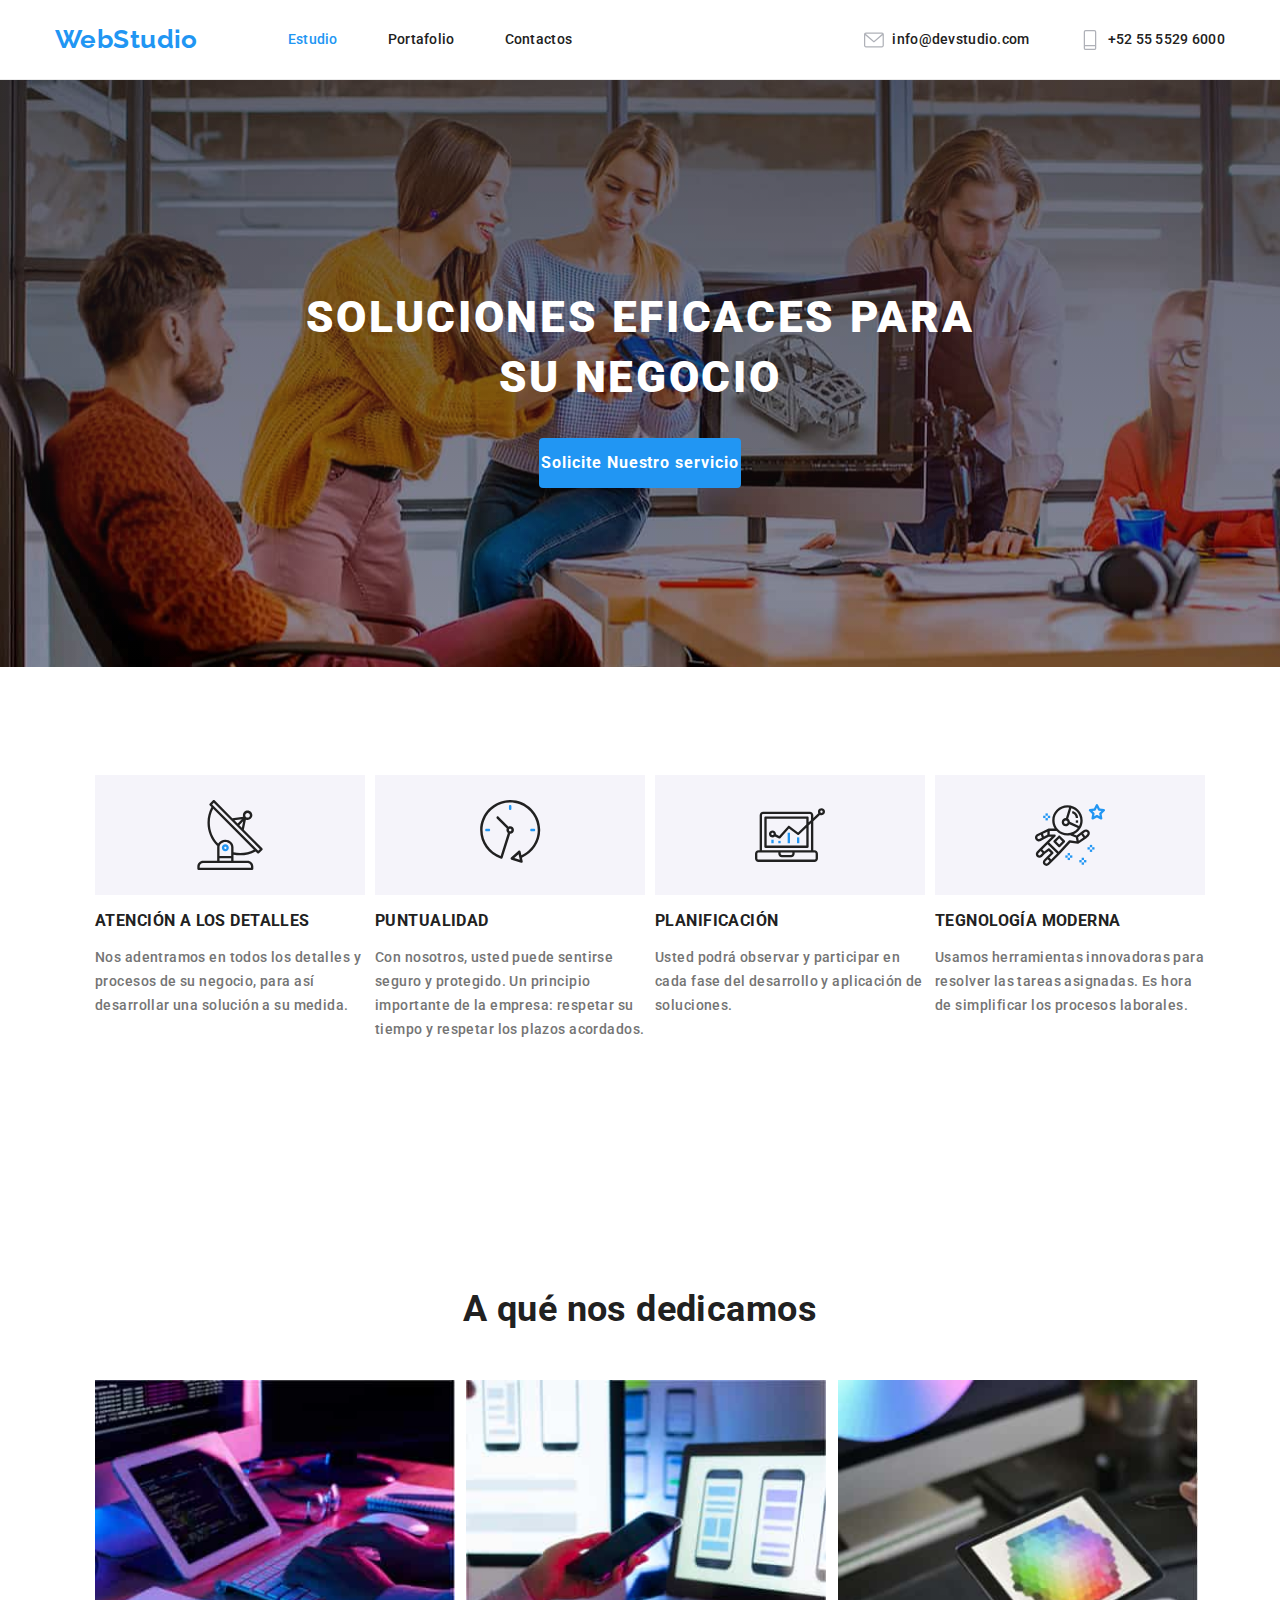
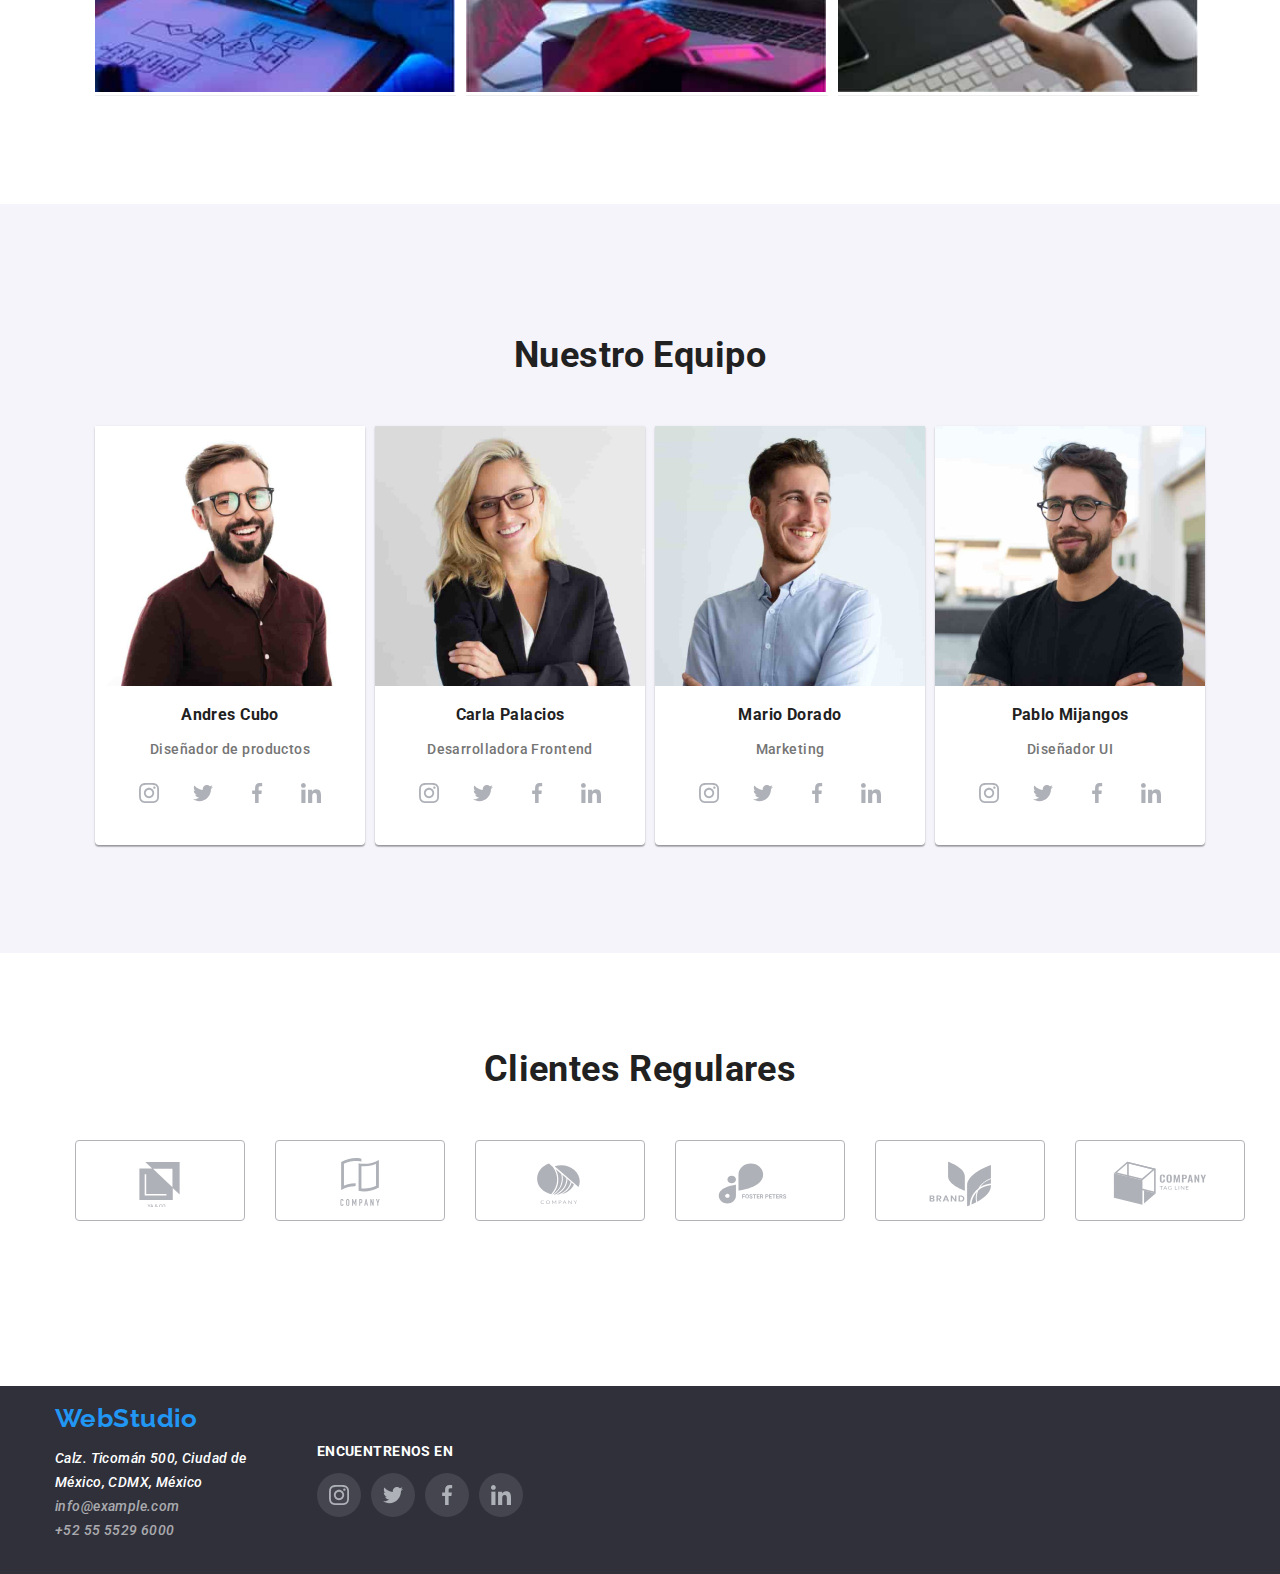
==== index.html @ abdca2fd "first commit" ====
<!DOCTYPE html>
<html lang="en">
  <head>
    <meta charset="UTF-8" />
    <meta name="viewport" content="width=device-width, initial-scale=1.0" />
    <title>WebStudio4</title>
    <link
      rel="stylesheet"
      href="https://cdnjs.cloudflare.com/ajax/libs/modern-normalize/1.0.0/modern-normalize.min.css"
    />
    <link rel="stylesheet" href="./css/styles.css" />
  </head>
  <body>
    <header class="header">
      <div class="header container">
        <nav class="header gap">
          <a class="link webstudio" href="index.html">WebStudio</a>
          <ul class="list gap">
            <li><a class="link linkNavigation" href="index.html">Estudio</a></li>
            <li><a class="link textNavigation" href="portfolio.html">Portafolio</a></li>
            <li><a class="link textNavigation" href="#">Contactos</a></li>
          </ul>
        </nav>
        <ul class="list textNavigation gap">
          <li class="contact_item">
            <a class="link link_icon textNavigation contact_item" href="mailto:info@devstudio.com">
              <svg class="contact_icon">
                <use href="./icons/symbol-defs.svg#icon-sobre"></use>
              </svg>
              <p>info@devstudio.com</p>
            </a>
          </li>
          <li class="contact_item">
            <a class="link link_icon textNavigation contact_item" href="tel:+525555296000">
              <svg class="contact_icon">
                <use href="./icons/symbol-defs.svg#icon-telefono"></use>
              </svg>
              <p>+52 55 5529 6000</p>
            </a>
          </li>
        </ul>
      </div>
    </header>
    <main class="main">
      <section class="fondoOscuro hero">
        <h1 class="solutions">SOLUCIONES EFICACES PARA <br />SU NEGOCIO</h1>
        <button type="button" class="button">Solicite Nuestro servicio</button>
      </section>
      <section class="container feature_height section">
        <ul class="list card_set">
          <li class="feature_item">
            <div class="icon_container">
              <svg class="feature_icon">
                <use href="./icons/symbol-defs.svg#icon-antena-1"></use>
              </svg>
            </div>
            <h3 class="featureTitle">ATENCIÓN A LOS DETALLES</h3>
            <p class="feature">
              Nos adentramos en todos los detalles y procesos de su negocio, para así desarrollar
              una solución a su medida.
            </p>
          </li>
          <li class="feature_item">
            <div class="icon_container">
              <svg class="feature_icon">
                <use href="./icons/symbol-defs.svg#icon-reloj-1"></use>
              </svg>
            </div>
            <h3 class="featureTitle">PUNTUALIDAD</h3>
            <p class="feature">
              Con nosotros, usted puede sentirse seguro y protegido. Un principio importante de la
              empresa: respetar su tiempo y respetar los plazos acordados.
            </p>
          </li>
          <li class="feature_item">
            <div class="icon_container">
              <svg class="feature_icon">
                <use href="./icons/symbol-defs.svg#icon-diagrama-1"></use>
              </svg>
            </div>
            <h3 class="featureTitle">PLANIFICACIÓN</h3>
            <p class="feature">
              Usted podrá observar y participar en cada fase del desarrollo y aplicación de
              soluciones.
            </p>
          </li>
          <li class="feature_item">
            <div class="icon_container">
              <svg class="feature_icon">
                <use href="./icons/symbol-defs.svg#icon-astronauta-1"></use>
              </svg>
            </div>
            <h3 class="featureTitle">TEGNOLOGÍA MODERNA</h3>
            <p class="feature">
              Usamos herramientas innovadoras para resolver las tareas asignadas. Es hora de
              simplificar los procesos laborales.
            </p>
          </li>
        </ul>
      </section>
      <section class="about_us section">
        <div class="container">
          <h2 class="nosotros">A qué nos dedicamos</h2>
          <ul class="list card_set">
            <li class="item">
              <img src="./images/aquenosdedicamos1.jpg" alt="programacion" width="360" />
            </li>
            <li class="item">
              <img src="./images/aquenosdedicamos2.jpg" alt="diseño responsivo" width="360" />
            </li>
            <li class="item">
              <img src="./images/aquenosdedicamos3.jpg" alt="experiencia de usuario" width="360" />
            </li>
          </ul>
        </div>
      </section>
      <section class="equip section">
        <div class="container">
          <h3 class="nosotros">Nuestro Equipo</h3>
          <ul class="list card_set">
            <li class="worker">
              <img
                src="./images/fotoAndres.jpg"
                alt="Andres cubo diseñador de productos"
                width="270"
              />
              <h3 class="name">Andres Cubo</h3>
              <p class="profession">Diseñador de productos</p>
              <ul class="list worker_list p-0">
                <li>
                  <a class="worker_social" href="#">
                    <svg class="worker_icon">
                      <use href="./icons/symbol-defs.svg#icon-instagram-1"></use>
                    </svg>
                  </a>
                </li>
                <li>
                  <a class="worker_social" href="#">
                    <svg class="worker_icon">
                      <use href="./icons/symbol-defs.svg#icon-twitter-1"></use>
                    </svg>
                  </a>
                </li>
                <li>
                  <a class="worker_social" href="#">
                    <svg class="worker_icon">
                      <use href="./icons/symbol-defs.svg#icon-facebook-1"></use>
                    </svg>
                  </a>
                </li>
                <li>
                  <a class="worker_social" href="#">
                    <svg class="worker_icon">
                      <use href="./icons/symbol-defs.svg#icon-linkedin-1"></use>
                    </svg>
                  </a>
                </li>
              </ul>
            </li>
            <li class="worker">
              <img
                class="photo"
                src="./images/fotoCarla.jpg"
                alt="Carla palacios Desarrolladora frontend"
                width="270"
              />
              <h3 class="name">Carla Palacios</h3>
              <p class="profession">Desarrolladora Frontend</p>
              <ul class="list worker_list p-0">
                <li>
                  <a class="worker_social" href="#">
                    <svg class="worker_icon">
                      <use href="./icons/symbol-defs.svg#icon-instagram-1"></use>
                    </svg>
                  </a>
                </li>
                <li>
                  <a class="worker_social" href="#">
                    <svg class="worker_icon">
                      <use href="./icons/symbol-defs.svg#icon-twitter-1"></use>
                    </svg>
                  </a>
                </li>
                <li>
                  <a class="worker_social" href="#">
                    <svg class="worker_icon">
                      <use href="./icons/symbol-defs.svg#icon-facebook-1"></use>
                    </svg>
                  </a>
                </li>
                <li>
                  <a class="worker_social" href="#">
                    <svg class="worker_icon">
                      <use href="./icons/symbol-defs.svg#icon-linkedin-1"></use>
                    </svg>
                  </a>
                </li>
              </ul>
            </li>
            <li class="worker">
              <img src="./images/fotoMario.jpg" alt="Mario dorado Marketing" width="270" />
              <h3 class="name">Mario Dorado</h3>
              <p class="profession">Marketing</p>
              <ul class="list worker_list p-0">
                <li>
                  <a class="worker_social" href="#">
                    <svg class="worker_icon">
                      <use href="./icons/symbol-defs.svg#icon-instagram-1"></use>
                    </svg>
                  </a>
                </li>
                <li>
                  <a class="worker_social" href="#">
                    <svg class="worker_icon">
                      <use href="./icons/symbol-defs.svg#icon-twitter-1"></use>
                    </svg>
                  </a>
                </li>
                <li>
                  <a class="worker_social" href="#">
                    <svg class="worker_icon">
                      <use href="./icons/symbol-defs.svg#icon-facebook-1"></use>
                    </svg>
                  </a>
                </li>
                <li>
                  <a class="worker_social" href="#">
                    <svg class="worker_icon">
                      <use href="./icons/symbol-defs.svg#icon-linkedin-1"></use>
                    </svg>
                  </a>
                </li>
              </ul>
            </li>
            <li class="worker">
              <img src="./images/fotoPablo.jpg" alt="Pablo Mijangos Diseñador IU" width="270" />
              <h3 class="name">Pablo Mijangos</h3>
              <p class="profession">Diseñador UI</p>
              <ul class="list worker_list p-0">
                <li>
                  <a class="worker_social" href="#">
                    <svg class="worker_icon">
                      <use href="./icons/symbol-defs.svg#icon-instagram-1"></use>
                    </svg>
                  </a>
                </li>
                <li>
                  <a class="worker_social" href="#">
                    <svg class="worker_icon">
                      <use href="./icons/symbol-defs.svg#icon-twitter-1"></use>
                    </svg>
                  </a>
                </li>
                <li>
                  <a class="worker_social" href="#">
                    <svg class="worker_icon">
                      <use href="./icons/symbol-defs.svg#icon-facebook-1"></use>
                    </svg>
                  </a>
                </li>
                <li>
                  <a class="worker_social" href="#">
                    <svg class="worker_icon">
                      <use href="./icons/symbol-defs.svg#icon-linkedin-1"></use>
                    </svg>
                  </a>
                </li>
              </ul>
            </li>
          </ul>
        </div>
      </section>
      <section class="container">
        <div class="client">
          <h3 class="nosotros">Clientes Regulares</h3>
          <ul class="list client_list">
            <li>
              <a class="client_item" href="#"
                ><svg class="client_icon">
                  <use href="./icons/symbol-defs.svg#icon-Logo"></use>
                </svg>
              </a>
            </li>
            <li>
              <a class="client_item" href="#"
                ><svg class="client_icon">
                  <use href="./icons/symbol-defs.svg#icon-Logo-1"></use>
                </svg>
              </a>
            </li>
            <li>
              <a class="client_item" href="#"
                ><svg class="client_icon">
                  <use href="./icons/symbol-defs.svg#icon-Logo-2"></use>
                </svg>
              </a>
            </li>
            <li>
              <a class="client_item" href="#"
                ><svg class="client_icon">
                  <use href="./icons/symbol-defs.svg#icon-Logo-3"></use>
                </svg>
              </a>
            </li>
            <li>
              <a class="client_item" href="#"
                ><svg class="client_icon">
                  <use href="./icons/symbol-defs.svg#icon-Logo-4"></use>
                </svg>
              </a>
            </li>
            <li>
              <a class="client_item" href="#"
                ><svg class="client_icon">
                  <use href="./icons/symbol-defs.svg#icon-Logo-5"></use>
                </svg>
              </a>
            </li>
          </ul>
        </div>
      </section>
      <footer class="fondoOscuro section footer_height">
        <div class="container foot">
          <div>
            <a class="link webstudio" href="#">WebStudio</a>
            <address>
              <ul class="list footer p-0">
                <li>
                  <a class="link whiteNavigation" href="#"
                    >Calz. Ticomán 500, Ciudad de <br />México, CDMX, México</a
                  >
                </li>
                <li>
                  <a class="link grayNavigation" href="mailto:info@example.com">info@example.com</a>
                </li>
                <li>
                  <a class="link grayNavigation" href="tel:++525555296000 ">+52 55 5529 6000 </a>
                </li>
              </ul>
            </address>
          </div>
          <div>
            <h3 class="footer_social">ENCUENTRENOS EN</h3>
            <ul class="list p-0">
              <li>
                <a class="footer_icon" href="#"
                  ><svg class="worker_icon">
                    <use href="./icons/symbol-defs.svg#icon-instagram-1"></use>
                  </svg>
                </a>
              </li>
              <li>
                <a class="footer_icon" href="#">
                  <svg class="worker_icon">
                    <use href="./icons/symbol-defs.svg#icon-twitter-1"></use>
                  </svg>
                </a>
              </li>
              <li>
                <a class="footer_icon" href="#">
                  <svg class="worker_icon">
                    <use href="./icons/symbol-defs.svg#icon-facebook-1"></use>
                  </svg>
                </a>
              </li>
              <li>
                <a class="footer_icon" href="#">
                  <svg class="worker_icon">
                    <use href="./icons/symbol-defs.svg#icon-linkedin-1"></use>
                  </svg>
                </a>
              </li>
            </ul>
          </div>
        </div>
      </footer>
    </main>
  </body>
</html>
---- css/styles.css ----
@import url('https://fonts.googleapis.com/css2?family=Raleway:ital,wght@0,700;1,700&display=swap');
@import url('https://fonts.googleapis.com/css2?family=Roboto:ital,wght@0,400;0,500;0,700;0,900;1,400;1,500;1,700;1,900&display=swap');

:root {
  --main-color: rgba(255, 255, 255, 1);
  --primary-color: rgba(47, 48, 58, 1);
  --webstudio-color: rgba(33, 150, 243, 1);
  --text-color: rgba(33, 33, 33, 1);
  --paragraph-color: rgba(117, 117, 117, 1);
  --filter-color: rgba(245, 244, 250, 1);
  --icon-color: rgba(175, 177, 184, 1);
}
body {
  color: var(--text-color, black);
  background-color: var(--main-color, white);
  font-family: 'Roboto', sans-serif;
  font-size: 14px;
  font-weight: 500;
  line-height: 1.17;
  letter-spacing: 0.03em;
  /*margin: 0%;*/
}
.ghost {
  display: none;
}

header {
  border-bottom: 1px solid rgba(236, 236, 236, 1);
}
.list .link:hover {
  color: var(--webstudio-color);
}
.list .link:focus {
  color: var(--webstudio-color);
}
.link {
  text-decoration: none;
}
.list {
  list-style: none;
  display: flex;
  gap: 10px;
}
.link:hover .contact_icon {
  fill: var(--webstudio-color);
}
.link:focus .contact_icon {
  fill: var(--webstudio-color);
}
.webstudio {
  color: var(--webstudio-color);
  font-family: 'Raleway', sans-serif;
  font-weight: 700;
  font-size: 26px;
}
.textNavigation {
  color: var(--text-color);
  letter-spacing: 0.02em;
}
.list .linkNavigation {
  color: var(--webstudio-color, rgb(30, 123, 185));
  letter-spacing: 0.02em;
}
.whiteNavigation {
  color: var(--main-color, white);
  line-height: 1.71;
}
.grayNavigation {
  color: rgb(255, 255, 255, 0.6);
  line-height: 1.71;
}
.header {
  display: flex;
  justify-content: space-between;
  align-items: center;
  height: 80px;
}
.contact_item {
  display: flex;
  gap: 8px;
  align-items: center;
}
.contact_icon {
  width: 20px;
  height: 20px;
  fill: var(--icon-color);
}
.fondoOscuro {
  background-color: var(--primary-color);
  display: flex;
  flex-direction: column;
  justify-content: center;
  background-image: linear-gradient(to bottom, rgba(47, 48, 58, 0.4), rgba(255, 255, 255, 0)),
    url(../images/heroImage.jpg);
  background-repeat: no-repeat;
  background-size: auto;
}
.solutions {
  color: var(--main-color, white);
  font-size: 44px;
  font-weight: 900;
  line-height: 1.36;
  letter-spacing: 0.06em;
  text-align: center;
  align-self: center;
}
.hero {
  padding-top: 179px;
  padding-bottom: 179px;
}
.featureTitle {
  font-weight: 700;
  line-height: 1.17;
}
.feature {
  color: var(--paragraph-color, black);
  line-height: 1.71;
  letter-spacing: 0.03em;
}
.icon_container {
  display: flex;
  flex-wrap: wrap;
  width: 270px;
  height: 120px;
  background-color: rgba(245, 244, 250, 1);
  align-content: center;
  justify-content: center;
}
.feature_icon {
  width: 70px;
  height: 70px;
}
.nosotros {
  font-size: 36px;
  font-weight: 700;
  text-align: center;
  margin-bottom: 50px;
}
.name {
  font-size: 16px;
}
.profession {
  color: var(--paragraph-color, black);
}
.worker_list {
  display: flex;
  gap: 10px;
  align-items: center;
  justify-content: center;
}
.worker_social {
  display: flex;
  flex-wrap: wrap;
  align-content: center;
  justify-content: center;
  width: 44px;
  height: 44px;
  border-radius: 50%;
  cursor: pointer;
}
.worker_icon {
  width: 20px;
  height: 20px;
  fill: var(--icon-color);
}
.worker_social:hover {
  background-color: var(--webstudio-color);
}
.worker_social:hover .worker_icon {
  fill: var(--main-color);
}
.worker_social:focus {
  background-color: var(--webstudio-color);
}
.worker_social:focus .worker_icon {
  fill: var(--main-color);
}
.client {
  padding-top: 59px;
  padding-bottom: 151px;
}
.client_list {
  display: flex;
  gap: 30px;
  align-items: center;
  justify-content: center;
}
.client_item {
  display: flex;
  width: 170px;
  height: 81px;
  border-radius: 4px;
  border: 1px solid rgba(175, 177, 184, 0.979);
  align-items: center;
  justify-content: center;
  cursor: pointer;
}
.client_icon {
  width: 106px;
  height: 52px;
  fill: var(--icon-color);
}
.client_item:hover {
  border-color: var(--webstudio-color);
}
.client_item:hover .client_icon {
  fill: var(--webstudio-color);
}
.client_item:focus {
  border-color: var(--webstudio-color);
}
.client_item:focus .client_icon {
  fill: var(--webstudio-color);
}
.button {
  background-color: var(--webstudio-color, rgb(33, 147, 243));
  color: var(--main-color, white);
  /*width: 261px;
  height: 50px;*/
  cursor: pointer;
  font-family: 'Roboto', sans-serif;
  font-size: 16px;
  font-weight: 700;
  line-height: 1.87;
  letter-spacing: 0.06em;
  border-style: none;
  border-radius: 4px;
  box-shadow: 0px 4px 4px 0px rgba(0, 0, 0, 0, 15);
  align-self: center;
  padding: 10px 2px;
}
.list .button {
  background-color: var(--filter-color, rgb(200, 206, 209));
  color: var(--text-color, rgb(63, 53, 53));
  cursor: pointer;
  font-family: 'Roboto', sans-serif;
  font-size: 16px;
  font-weight: 500;
  line-height: 1.62;
  letter-spacing: 0.03em;
  border-style: none;
  border-radius: 4px;
  box-shadow: 0px 4px 4px 0px rgba(0, 0, 0, 0, 15);
  padding: 6px 26px;
  /*width: max-content;
  height: max-content;*/
}
.list .all {
  color: var(--main-color);
  background-color: var(--webstudio-color);
}
.list .button:hover {
  color: var(--main-color);
  background-color: var(--webstudio-color);
  box-shadow: 0px 2px 2px 0px rgba(0, 0, 0, 0.12), 0px 1px 2px 0px rgba(0, 0, 0, 0.08),
    0px 3px 1px 0px rgba(0, 0, 0, 0.1);
}
.list .button:focus {
  color: var(--main-color);
  background-color: var(--webstudio-color);
  box-shadow: 0px 2px 2px 0px rgba(0, 0, 0, 0.12), 0px 1px 2px 0px rgba(0, 0, 0, 0.08),
    0px 3px 1px 0px rgba(0, 0, 0, 0.1);
}
/*.list .button:focus {
  outline: none;
}*/
.list .proyectTitle {
  color: rgba(33, 33, 33, 1);
  font-size: 18px;
  font-weight: 700;
  line-height: 2;
  letter-spacing: 0.06em;
  padding-left: 24px;
  padding-top: 20px;
  margin: 0px;
}
.list .proyect {
  color: var(--paragraph-color, black);
  font-size: 16px;
  line-height: 1.87;
  padding-left: 24px;
  padding-bottom: 20px;
  margin: 0px;
}
.main {
  display: flex;
  flex-direction: column;
}
.container {
  width: 1200px;
  align-self: center;
  margin: 0 auto;
  padding: 0 15px;
}
.p-0 {
  padding: 0%;
}
.footer {
  display: flex;
  flex-direction: column;
  gap: 0px;
}
.foot {
  display: flex;
  flex-wrap: wrap;
  gap: 70px;
  align-items: center;
}
.footer_social {
  color: var(--main-color);
  font-size: 14px;
  letter-spacing: 0.42px;
}
.footer_icon {
  display: flex;
  flex-wrap: wrap;
  align-content: center;
  justify-content: center;
  width: 44px;
  height: 44px;
  background-color: rgba(255, 255, 255, 0.1);
  border-radius: 50%;
  cursor: pointer;
}
.footer_icon:hover {
  background-color: var(--webstudio-color);
}
.footer_icon:focus {
  background-color: var(--webstudio-color);
}
.card_set {
  display: flex;
  flex-wrap: wrap;
  gap: 10px;
}
.worker {
  background-color: var(--main-color);
  text-align: center;
  border-radius: 0px 0px 4px 4px;
  box-shadow: 0px 2px 1px 0px rgba(0, 0, 0, 0.2), 0px 1px 1px 0px rgba(0, 0, 0, 0.14),
    0px 1px 3px 0px rgba(0, 0, 0, 0.12);
  flex-basis: calc((100% - 3 * 23px) / 4);
  padding-bottom: 30px;
}
.equip {
  background-color: rgba(245, 244, 250, 1);
}
.photo {
  object-fit: fill;
}
.item {
  flex-basis: calc((100% - 2 * 23px) / 3);
  border-bottom: 1px solid rgba(238, 238, 238, 1);
}
.about_us {
  padding-bottom: 50px;
}
.feature_item {
  flex-basis: calc((100% - 3 * 23px) / 4);
}
.feature_height {
  display: flex;
  align-items: center;
}
.proyect_section {
  display: flex;
  flex-wrap: wrap;
  flex-direction: row;
  justify-content: center;
  gap: 10px;
}
.proyect_li {
  flex-basis: calc((100% - 2 * 30px) / 3);
  border: 1px solid rgba(238, 238, 238, 1);
  cursor: pointer;
}
.proyect_li:hover {
  box-shadow: 1px 4px 6px 0px rgba(0, 0, 0, 0.16), 0px 4px 4px 0px rgba(0, 0, 0, 0.06),
    0px 1px 1px 0px rgba(0, 0, 0, 0.12);
}
.filter {
  display: flex;
  justify-content: center;
}
.section {
  padding-top: 94px;
  padding-bottom: 94px;
}

.footer_height {
  height: 64px;
  background-image: none;
}
.gap {
  gap: 50px;
}
.filter_group {
  padding-bottom: 54px;
}
.filter_gap {
  gap: 8px;
}
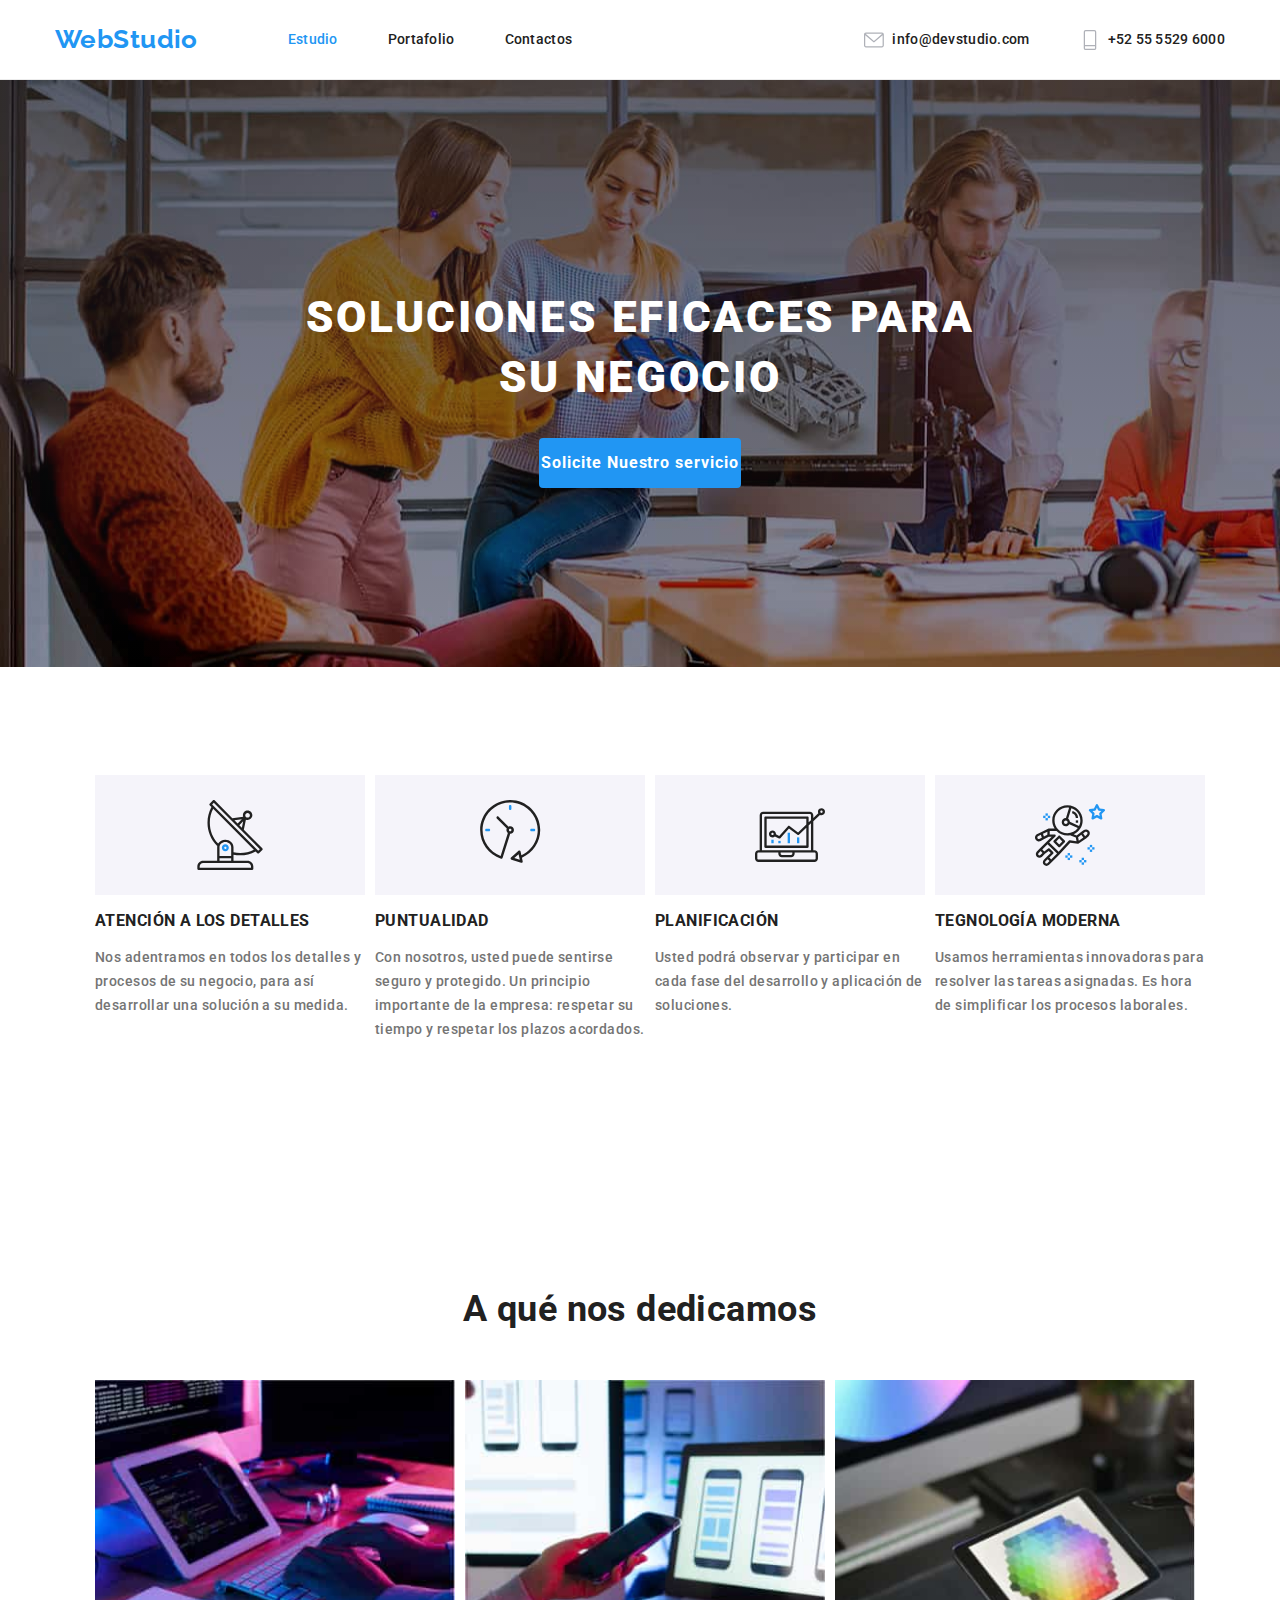
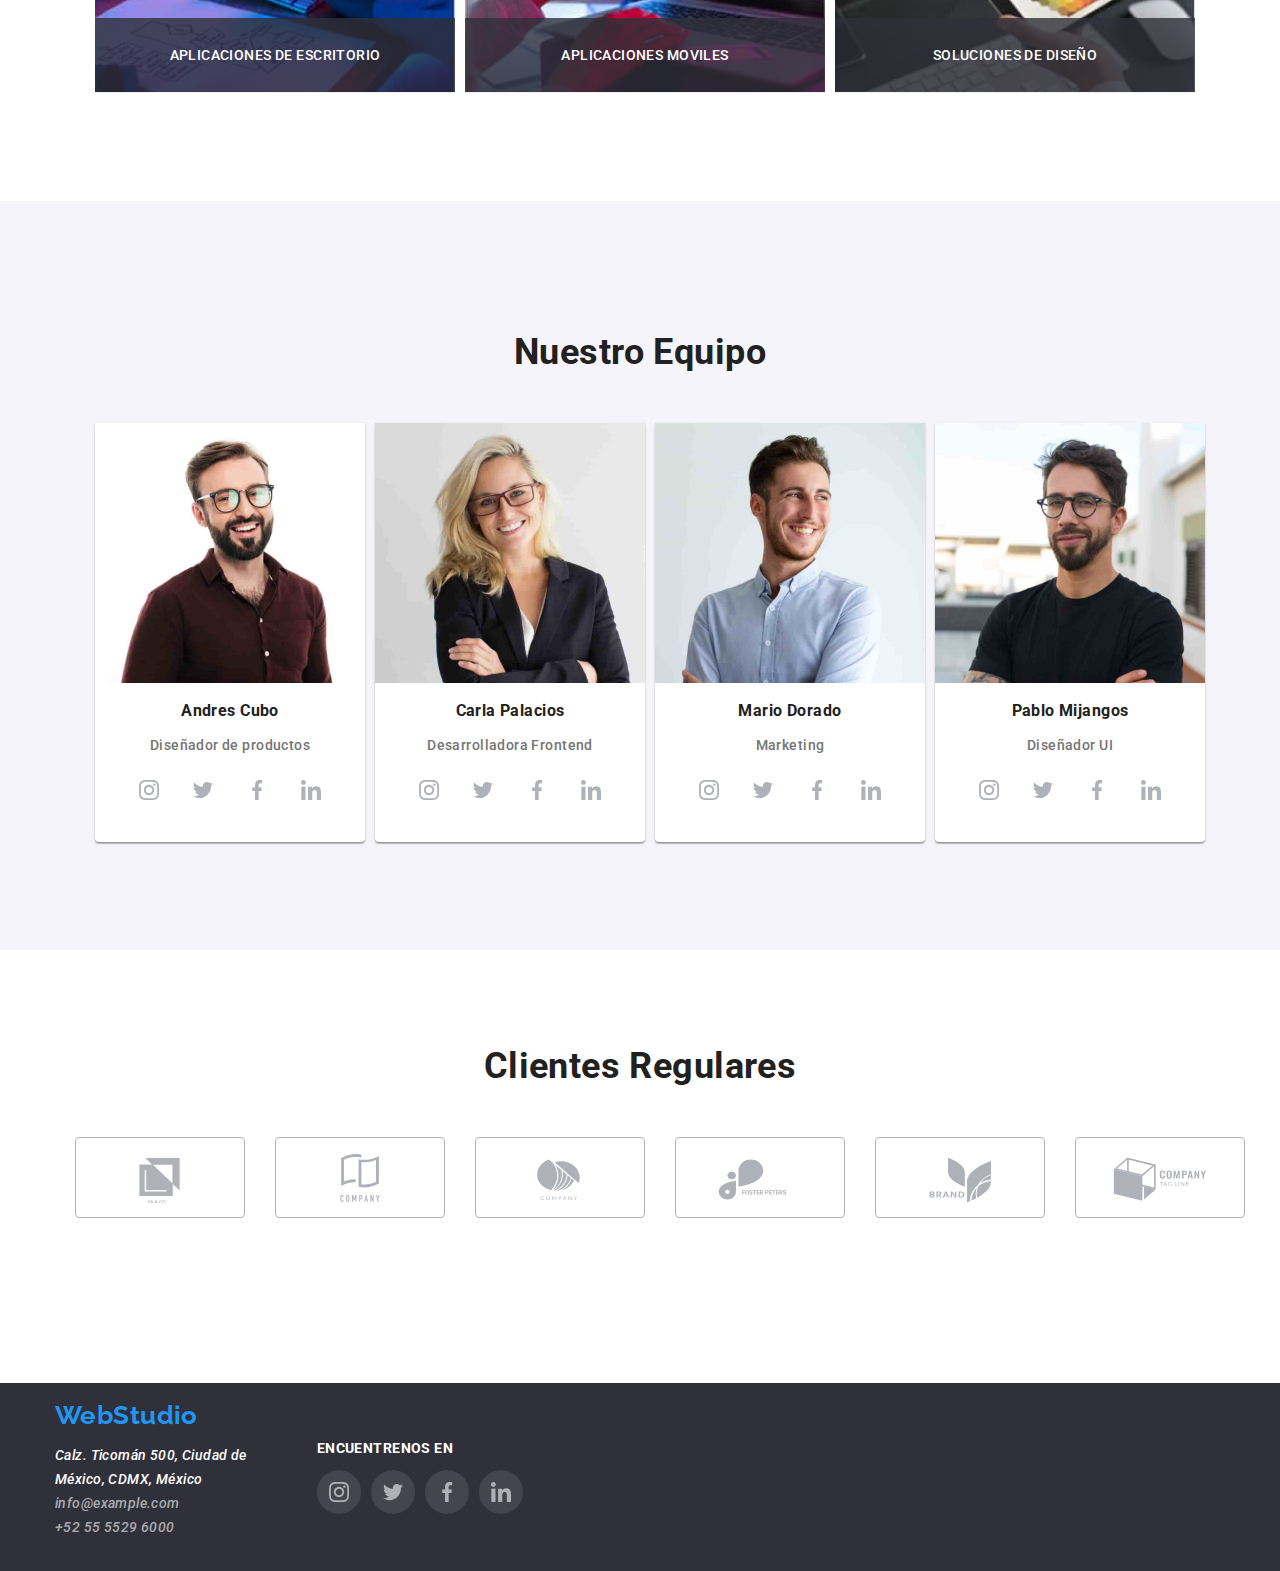
==== commit 2ed633af: "animaciones y transparencias" ====
--- a/index.html
+++ b/index.html
@@ -3,7 +3,7 @@
   <head>
     <meta charset="UTF-8" />
     <meta name="viewport" content="width=device-width, initial-scale=1.0" />
-    <title>WebStudio4</title>
+    <title>WebStudio5</title>
     <link
       rel="stylesheet"
       href="https://cdnjs.cloudflare.com/ajax/libs/modern-normalize/1.0.0/modern-normalize.min.css"
@@ -102,14 +102,17 @@
         <div class="container">
           <h2 class="nosotros">A qué nos dedicamos</h2>
           <ul class="list card_set">
-            <li class="item">
+            <li class="about_item">
               <img src="./images/aquenosdedicamos1.jpg" alt="programacion" width="360" />
-            </li>
-            <li class="item">
+              <p class="about_paragraph">aplicaciones de escritorio</p>
+            </li>
+            <li class="about_item">
               <img src="./images/aquenosdedicamos2.jpg" alt="diseño responsivo" width="360" />
-            </li>
-            <li class="item">
+              <p class="about_paragraph">aplicaciones moviles</p>
+            </li>
+            <li class="about_item">
               <img src="./images/aquenosdedicamos3.jpg" alt="experiencia de usuario" width="360" />
+              <p class="about_paragraph">soluciones de diseño</p>
             </li>
           </ul>
         </div>
--- a/css/styles.css
+++ b/css/styles.css
@@ -346,11 +346,26 @@
   background-color: rgba(245, 244, 250, 1);
 }
 .photo {
-  object-fit: fill;
-}
-.item {
-  flex-basis: calc((100% - 2 * 23px) / 3);
+  object-fit: cover;
+}
+.about_item {
+  display: flex;
+  flex-basis: calc((100% - 2 * 25px) / 3);
   border-bottom: 1px solid rgba(238, 238, 238, 1);
+  position: relative;
+}
+.about_paragraph {
+  display: flex;
+  background-color: rgba(47, 48, 58, 0.8);
+  width: 100%;
+  height: 23.8%;
+  margin: 0px;
+  color: var(--main-color);
+  text-transform: uppercase;
+  justify-content: center;
+  align-items: center;
+  position: absolute;
+  bottom: 0%;
 }
 .about_us {
   padding-bottom: 50px;
@@ -377,6 +392,27 @@
 .proyect_li:hover {
   box-shadow: 1px 4px 6px 0px rgba(0, 0, 0, 0.16), 0px 4px 4px 0px rgba(0, 0, 0, 0.06),
     0px 1px 1px 0px rgba(0, 0, 0, 0.12);
+}
+.image_proyect {
+  position: relative;
+  overflow: hidden;
+}
+.proyect_paragraph {
+  position: absolute;
+  top: 100%;
+  width: 370px;
+  height: 294px;
+  margin: 0%;
+  color: var(--main-color);
+  font-size: 18px;
+  font-weight: 400;
+  line-height: 1.55;
+  background-color: rgba(33, 150, 243, 0.9);
+  padding: 63px 24px;
+  transition: top 250ms cubic-bezier(0.4, 0, 0.2, 1);
+}
+.image_proyect:hover .proyect_paragraph {
+  top: 0%;
 }
 .filter {
   display: flex;
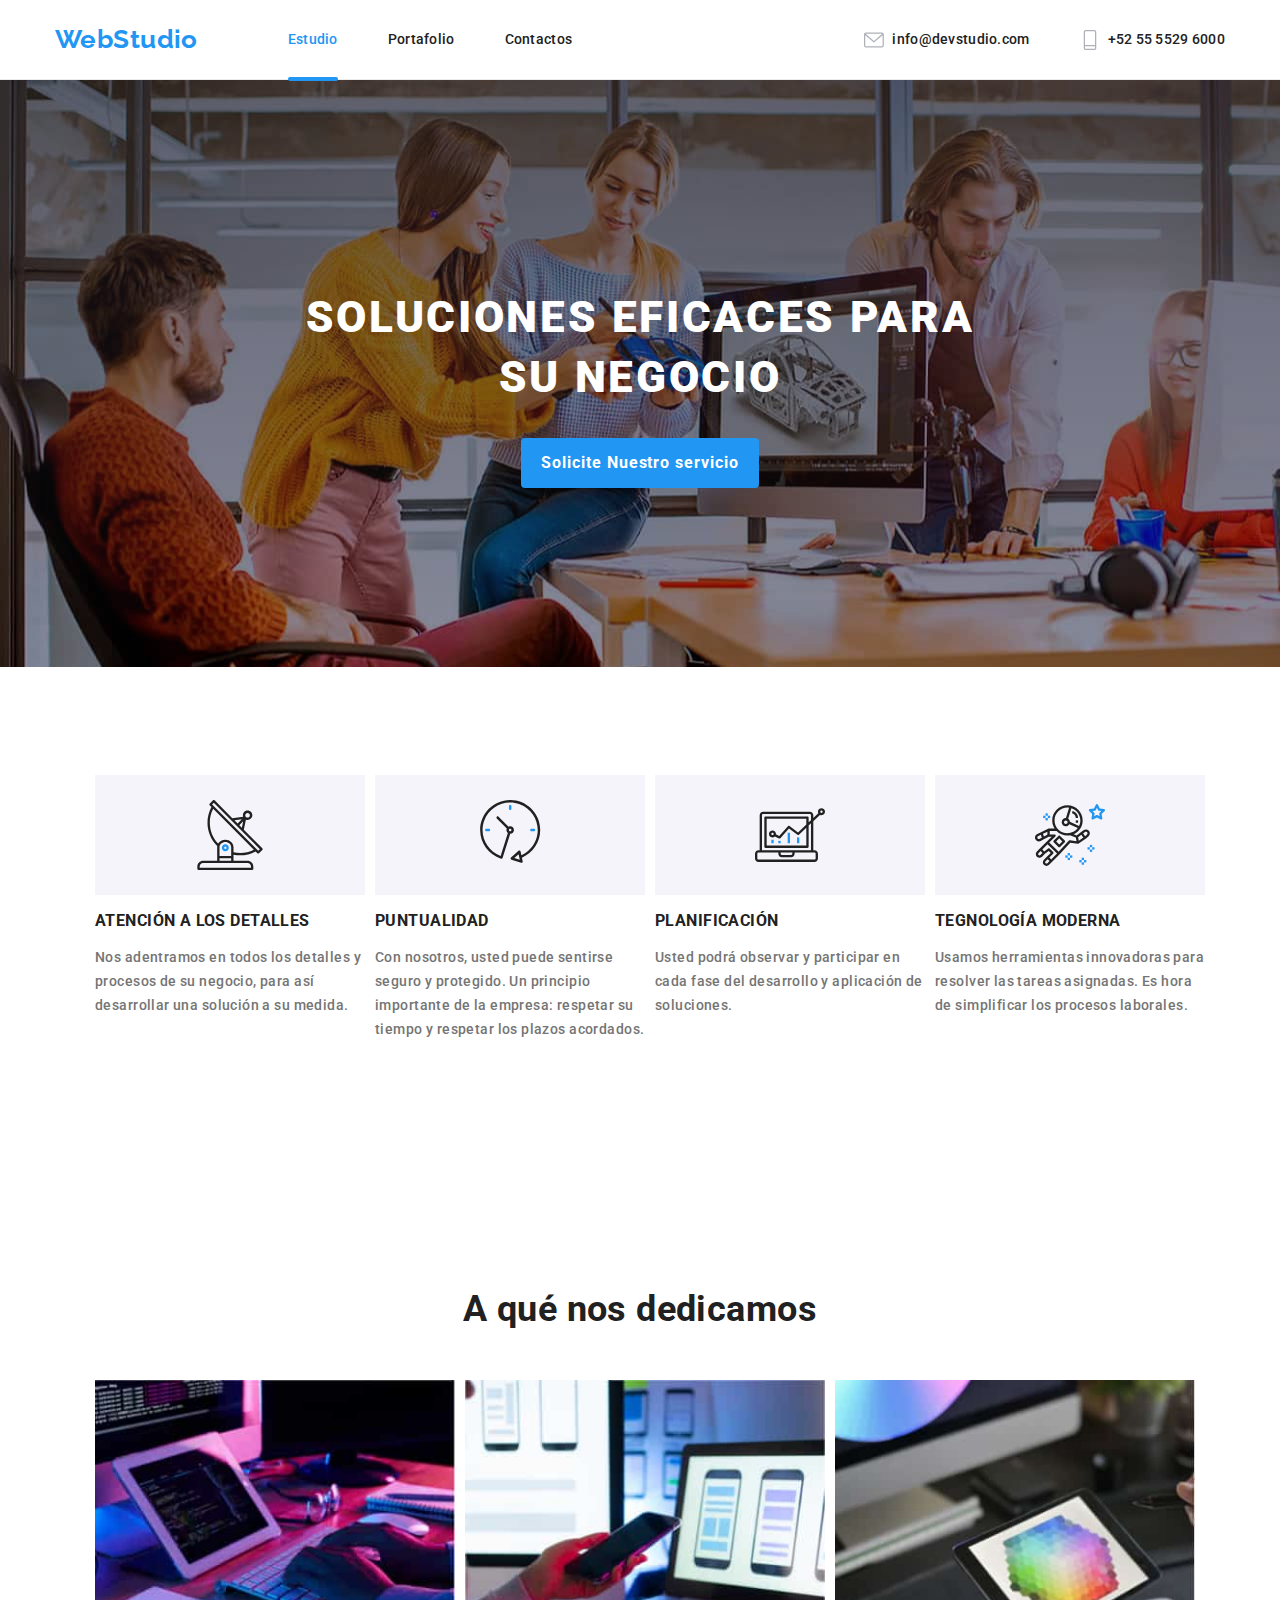
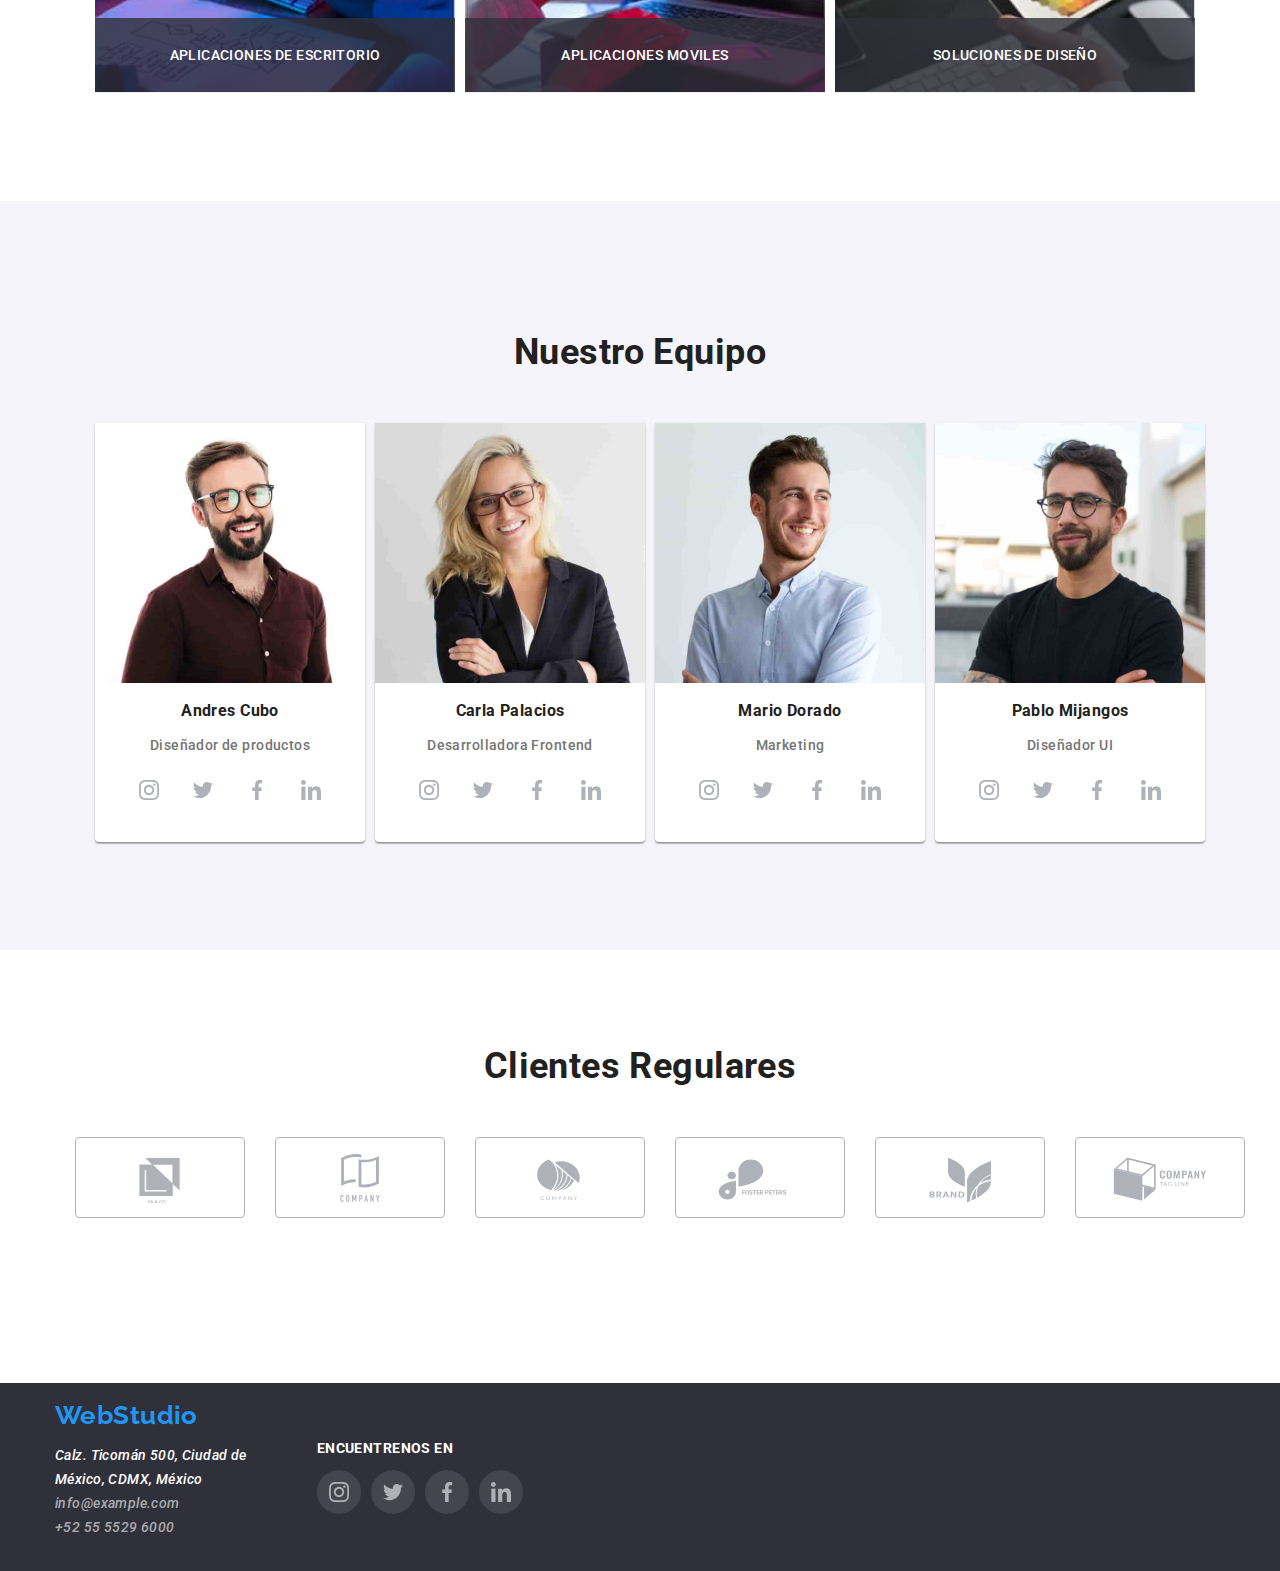
==== commit 408ecc51: "transiciones y modal" ====
--- a/index.html
+++ b/index.html
@@ -16,7 +16,9 @@
         <nav class="header gap">
           <a class="link webstudio" href="index.html">WebStudio</a>
           <ul class="list gap">
-            <li><a class="link linkNavigation" href="index.html">Estudio</a></li>
+            <li class="seleccionated">
+              <a class="link linkNavigation" href="index.html">Estudio</a>
+            </li>
             <li><a class="link textNavigation" href="portfolio.html">Portafolio</a></li>
             <li><a class="link textNavigation" href="#">Contactos</a></li>
           </ul>
@@ -44,7 +46,7 @@
     <main class="main">
       <section class="fondoOscuro hero">
         <h1 class="solutions">SOLUCIONES EFICACES PARA <br />SU NEGOCIO</h1>
-        <button type="button" class="button">Solicite Nuestro servicio</button>
+        <button data-modal-open type="button" class="button">Solicite Nuestro servicio</button>
       </section>
       <section class="container feature_height section">
         <ul class="list card_set">
@@ -322,6 +324,20 @@
           </ul>
         </div>
       </section>
+      <!-- MODAL -->
+      <section>
+        <div class="backdrop is-hidden" data-modal>
+          <div class="modal">
+            <p></p>
+            <button type="button" data-modal-close class="modal_close">
+              <svg class="close_icon">
+                <use href="./icons/symbol-defs.svg#icon-close-black-18dp-2-1"></use>
+              </svg>
+            </button>
+          </div>
+        </div>
+      </section>
+      <!-- MODAL -->
       <footer class="fondoOscuro section footer_height">
         <div class="container foot">
           <div>
@@ -378,5 +394,6 @@
         </div>
       </footer>
     </main>
+    <script src="./js/modal.js"></script>
   </body>
 </html>
--- a/css/styles.css
+++ b/css/styles.css
@@ -9,6 +9,9 @@
   --paragraph-color: rgba(117, 117, 117, 1);
   --filter-color: rgba(245, 244, 250, 1);
   --icon-color: rgba(175, 177, 184, 1);
+  --trans: color 250ms cubic-bezier(0.4, 0, 0.2, 1);
+  --trans-icon: fill 250ms cubic-bezier(0.4, 0, 0.2, 1);
+  --trans-bg: background-color 250ms cubic-bezier(0.4, 0, 0.2, 1);
 }
 body {
   color: var(--text-color, black);
@@ -35,6 +38,7 @@
 }
 .link {
   text-decoration: none;
+  transition: var(--trans);
 }
 .list {
   list-style: none;
@@ -61,6 +65,20 @@
   color: var(--webstudio-color, rgb(30, 123, 185));
   letter-spacing: 0.02em;
 }
+.seleccionated {
+  position: relative;
+}
+.seleccionated::after {
+  content: '';
+  position: absolute;
+  left: 0;
+  bottom: -33px;
+  display: inline-block;
+  width: 100%;
+  background-color: var(--webstudio-color);
+  height: 4px;
+  border-radius: 2px;
+}
 .whiteNavigation {
   color: var(--main-color, white);
   line-height: 1.71;
@@ -84,6 +102,7 @@
   width: 20px;
   height: 20px;
   fill: var(--icon-color);
+  transition: var(--trans-icon);
 }
 .fondoOscuro {
   background-color: var(--primary-color);
@@ -104,6 +123,51 @@
   text-align: center;
   align-self: center;
 }
+/* modal */
+.backdrop {
+  display: flex;
+  position: fixed;
+  top: 0px;
+  left: 0px;
+  right: 0px;
+  bottom: 0px;
+  background-color: rgba(0, 0, 0, 0.2);
+  align-items: center;
+  justify-content: center;
+}
+.modal {
+  position: relative;
+  width: 528px;
+  height: 581px;
+  border-radius: 4px;
+  background: rgb(255, 255, 255);
+  box-shadow: 0px 2px 1px 0px rgba(0, 0, 0, 0.2), 0px 1px 1px 0px rgba(0, 0, 0, 0.14),
+    0px 1px 3px 0px rgba(0, 0, 0, 0.12);
+}
+.is-hidden {
+  opacity: 0;
+  visibility: hidden;
+  pointer-events: none;
+}
+.modal_close {
+  position: absolute;
+  display: flex;
+  top: 8px;
+  right: 8px;
+  width: 30px;
+  height: 30px;
+  border-radius: 50%;
+  border-color: rgba(0, 0, 0, 0.1);
+  background-color: var(--main-color);
+  justify-content: center;
+  align-items: center;
+}
+.close_icon {
+  width: 18px;
+  height: 18px;
+  fill: rgba(0, 0, 0, 1);
+}
+/* modal */
 .hero {
   padding-top: 179px;
   padding-bottom: 179px;
@@ -157,11 +221,13 @@
   height: 44px;
   border-radius: 50%;
   cursor: pointer;
+  transition: var(--trans-bg);
 }
 .worker_icon {
   width: 20px;
   height: 20px;
   fill: var(--icon-color);
+  transition: var(--trans-icon);
 }
 .worker_social:hover {
   background-color: var(--webstudio-color);
@@ -194,11 +260,13 @@
   align-items: center;
   justify-content: center;
   cursor: pointer;
+  transition: border-color 250ms cubic-bezier(0.4, 0, 0.2, 1);
 }
 .client_icon {
   width: 106px;
   height: 52px;
   fill: var(--icon-color);
+  transition: var(--trans-icon);
 }
 .client_item:hover {
   border-color: var(--webstudio-color);
@@ -227,7 +295,7 @@
   border-radius: 4px;
   box-shadow: 0px 4px 4px 0px rgba(0, 0, 0, 0, 15);
   align-self: center;
-  padding: 10px 2px;
+  padding: 10px 20px;
 }
 .list .button {
   background-color: var(--filter-color, rgb(200, 206, 209));
@@ -242,6 +310,7 @@
   border-radius: 4px;
   box-shadow: 0px 4px 4px 0px rgba(0, 0, 0, 0, 15);
   padding: 6px 26px;
+  transition: var(--trans-bg);
   /*width: max-content;
   height: max-content;*/
 }
@@ -321,6 +390,7 @@
   background-color: rgba(255, 255, 255, 0.1);
   border-radius: 50%;
   cursor: pointer;
+  transition: var(--trans-bg);
 }
 .footer_icon:hover {
   background-color: var(--webstudio-color);
@@ -397,6 +467,7 @@
   position: relative;
   overflow: hidden;
 }
+/* tarjetas de proyectos */
 .proyect_paragraph {
   position: absolute;
   top: 100%;
@@ -414,6 +485,7 @@
 .image_proyect:hover .proyect_paragraph {
   top: 0%;
 }
+/* tarjetas de proyectos */
 .filter {
   display: flex;
   justify-content: center;
